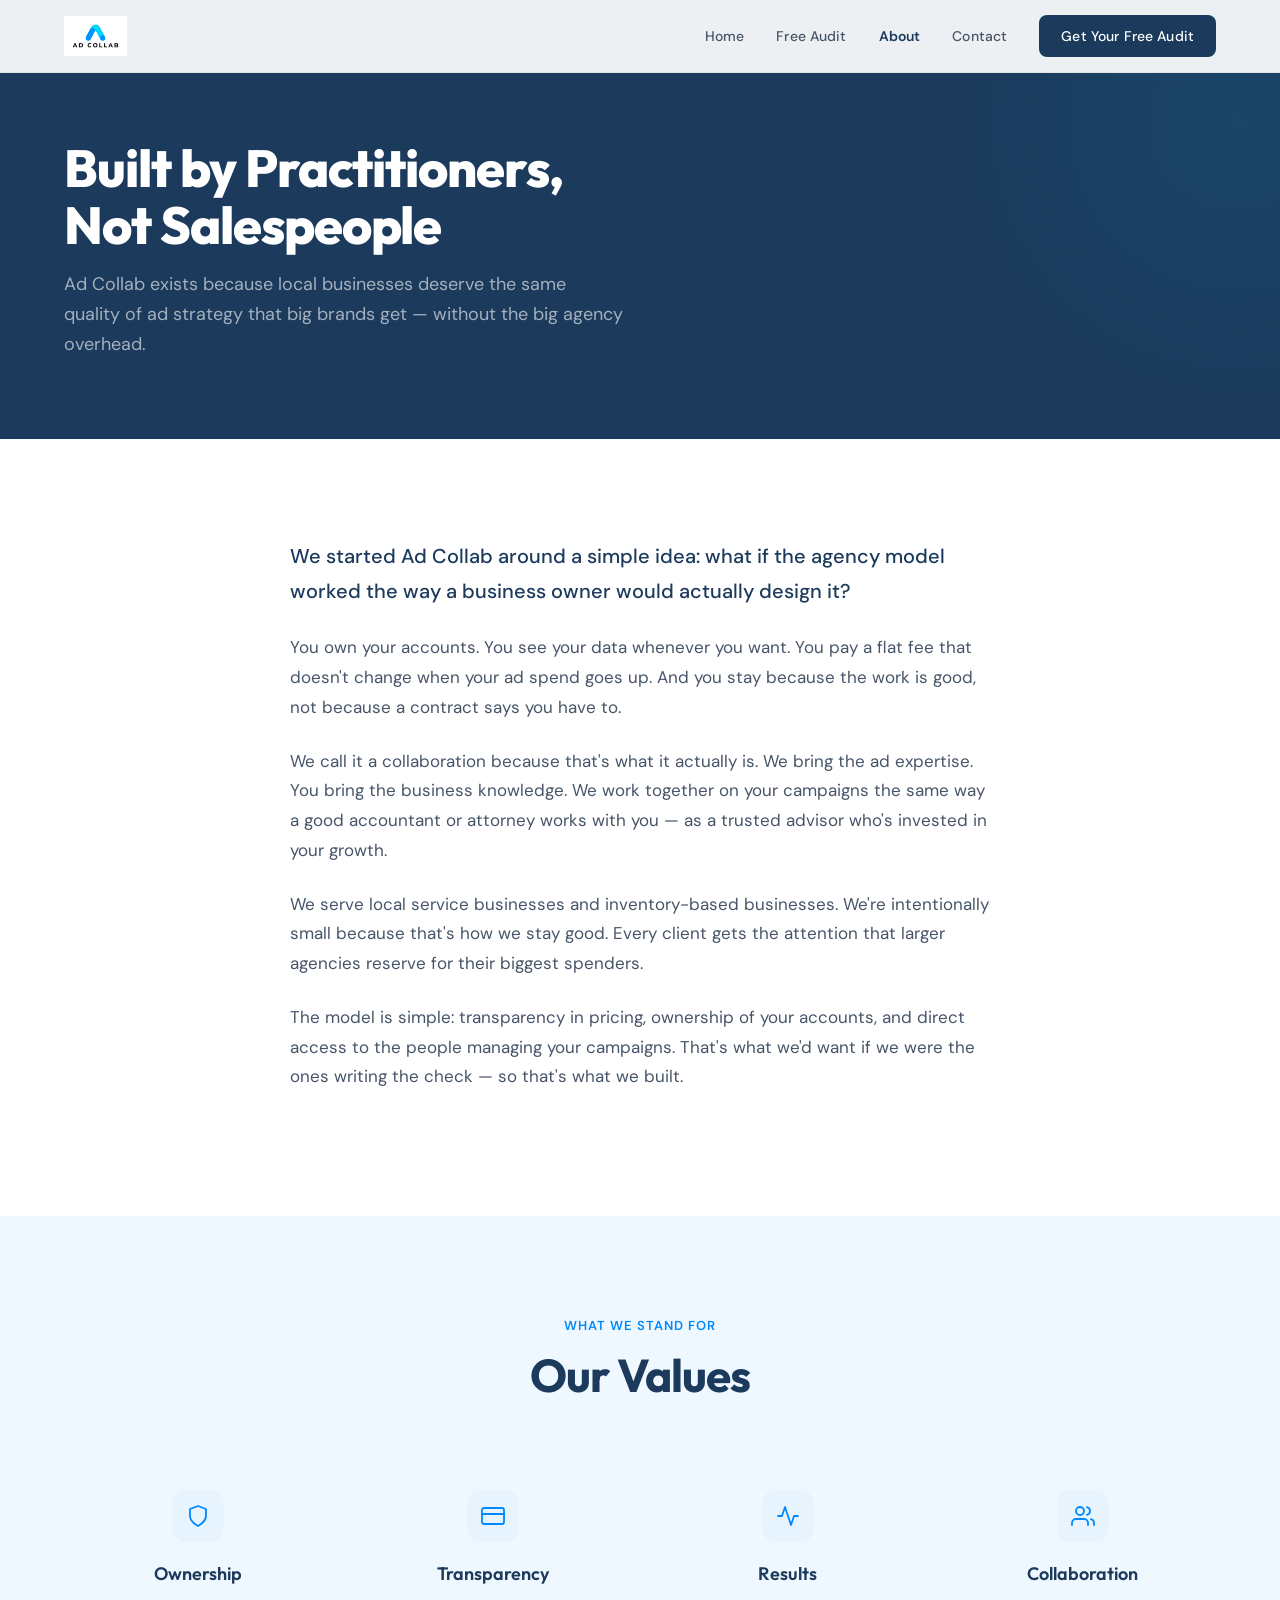
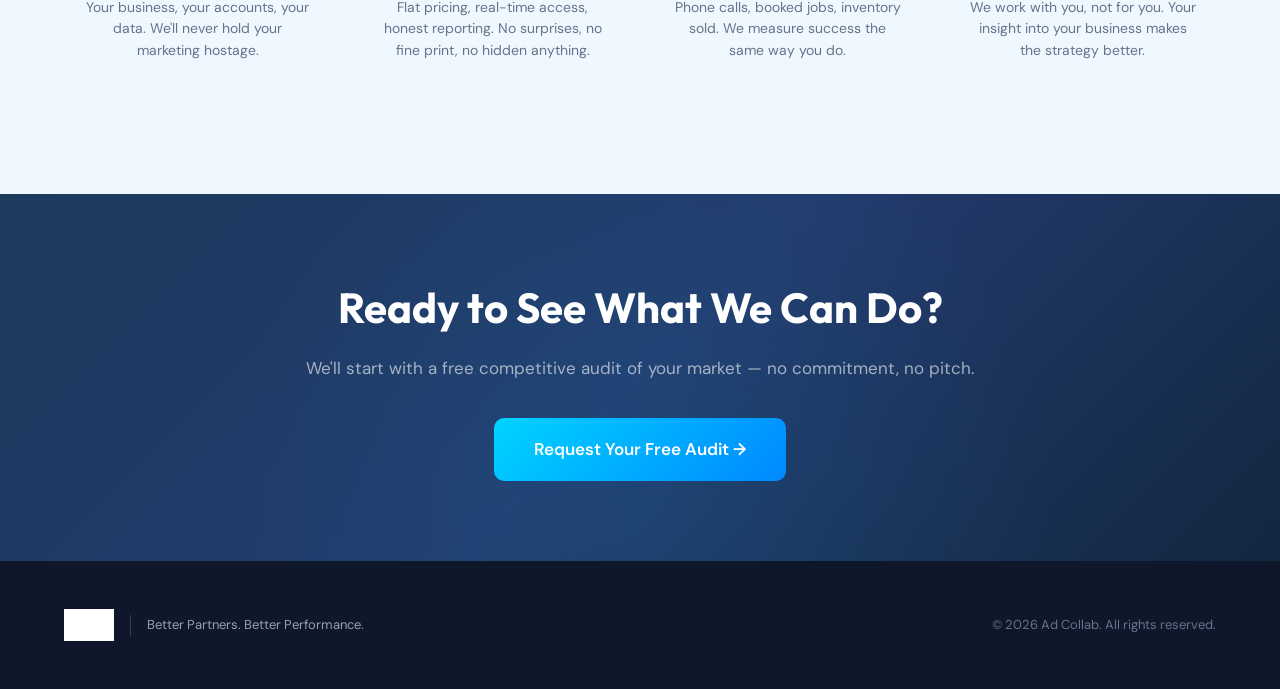
==== about.html @ b92107bd "Initial commit via Netlify" ====
<!DOCTYPE html>
<html lang="en">
<head>
  <meta charset="UTF-8">
  <meta name="viewport" content="width=device-width, initial-scale=1.0">
  <title>About — Ad Collab</title>
  <meta name="description" content="Ad Collab exists because local businesses deserve enterprise-quality ad strategy without the enterprise overhead.">
  <link rel="stylesheet" href="styles.css">
</head>
<body>

<!-- ══════════ NAVIGATION ══════════ -->
<nav class="nav" id="nav">
  <div class="nav-inner">
    <a href="/"><img src="images/logo.png" alt="Ad Collab" class="nav-logo"></a>
    <button class="nav-toggle" id="navToggle" aria-label="Menu">
      <span></span><span></span><span></span>
    </button>
    <ul class="nav-links" id="navLinks">
      <li><a href="/">Home</a></li>
      <li><a href="audit.html">Free Audit</a></li>
      <li><a href="about.html" class="active">About</a></li>
      <li><a href="contact.html">Contact</a></li>
      <li><a href="audit.html" class="nav-cta">Get Your Free Audit</a></li>
    </ul>
  </div>
</nav>

<!-- ══════════ PAGE HERO ══════════ -->
<section class="page-hero">
  <div class="container">
    <h1>Built by Practitioners,<br>Not Salespeople</h1>
    <p>Ad Collab exists because local businesses deserve the same quality of ad strategy that big brands get — without the big agency overhead.</p>
  </div>
</section>

<!-- ══════════ THE STORY ══════════ -->
<section class="section">
  <div class="container">
    <div class="story-content reveal">
      <p>We started Ad Collab around a simple idea: what if the agency model worked the way a business owner would actually design it?</p>

      <p>You own your accounts. You see your data whenever you want. You pay a flat fee that doesn't change when your ad spend goes up. And you stay because the work is good, not because a contract says you have to.</p>

      <p>We call it a collaboration because that's what it actually is. We bring the ad expertise. You bring the business knowledge. We work together on your campaigns the same way a good accountant or attorney works with you — as a trusted advisor who's invested in your growth.</p>

      <p>We serve local service businesses and inventory-based businesses. We're intentionally small because that's how we stay good. Every client gets the attention that larger agencies reserve for their biggest spenders.</p>

      <p>The model is simple: transparency in pricing, ownership of your accounts, and direct access to the people managing your campaigns. That's what we'd want if we were the ones writing the check — so that's what we built.</p>
    </div>
  </div>
</section>

<!-- ══════════ VALUES ══════════ -->
<section class="section section--light">
  <div class="container">
    <div class="section-header centered reveal">
      <div class="section-label">What We Stand For</div>
      <h2 class="section-title">Our Values</h2>
    </div>
    <div class="values-grid reveal">
      <div class="value-card">
        <div class="value-icon">
          <svg viewBox="0 0 24 24"><path d="M12 22s8-4 8-10V5l-8-3-8 3v7c0 6 8 10 8 10z"/></svg>
        </div>
        <h3>Ownership</h3>
        <p>Your business, your accounts, your data. We'll never hold your marketing hostage.</p>
      </div>
      <div class="value-card">
        <div class="value-icon">
          <svg viewBox="0 0 24 24"><rect x="1" y="4" width="22" height="16" rx="2" ry="2"/><line x1="1" y1="10" x2="23" y2="10"/></svg>
        </div>
        <h3>Transparency</h3>
        <p>Flat pricing, real-time access, honest reporting. No surprises, no fine print, no hidden anything.</p>
      </div>
      <div class="value-card">
        <div class="value-icon">
          <svg viewBox="0 0 24 24"><polyline points="22 12 18 12 15 21 9 3 6 12 2 12"/></svg>
        </div>
        <h3>Results</h3>
        <p>Phone calls, booked jobs, inventory sold. We measure success the same way you do.</p>
      </div>
      <div class="value-card">
        <div class="value-icon">
          <svg viewBox="0 0 24 24"><path d="M17 21v-2a4 4 0 0 0-4-4H5a4 4 0 0 0-4 4v2"/><circle cx="9" cy="7" r="4"/><path d="M23 21v-2a4 4 0 0 0-3-3.87"/><path d="M16 3.13a4 4 0 0 1 0 7.75"/></svg>
        </div>
        <h3>Collaboration</h3>
        <p>We work with you, not for you. Your insight into your business makes the strategy better.</p>
      </div>
    </div>
  </div>
</section>

<!-- ══════════ CTA BANNER ══════════ -->
<section class="cta-banner">
  <div class="container reveal">
    <h2>Ready to See What We Can Do?</h2>
    <p>We'll start with a free competitive audit of your market — no commitment, no pitch.</p>
    <a href="audit.html" class="btn-primary">Request Your Free Audit →</a>
  </div>
</section>

<!-- ══════════ FOOTER ══════════ -->
<footer class="footer">
  <div class="footer-inner">
    <div class="footer-brand">
      <img src="images/logo.png" alt="Ad Collab" class="footer-logo">
      <span class="footer-tagline">Better Partners. Better Performance.</span>
    </div>
    <div class="footer-right">© 2026 Ad Collab. All rights reserved.</div>
  </div>
</footer>

<script>
  const nav = document.getElementById('nav');
  window.addEventListener('scroll', () => nav.classList.toggle('scrolled', window.scrollY > 10));
  const toggle = document.getElementById('navToggle');
  const links = document.getElementById('navLinks');
  toggle.addEventListener('click', () => links.classList.toggle('open'));

  const reveals = document.querySelectorAll('.reveal');
  const observer = new IntersectionObserver((entries) => {
    entries.forEach(entry => { if (entry.isIntersecting) { entry.target.classList.add('visible'); observer.unobserve(entry.target); } });
  }, { threshold: 0.15 });
  reveals.forEach(el => observer.observe(el));
</script>

</body>
</html>
---- styles.css ----
/* ═══════════════════════════════════════
   AD COLLAB — SITE STYLES
   Brand: Navy #1B3A5C | Blue #0088FF | Cyan #00D4FF
   ═══════════════════════════════════════ */

@import url('https://fonts.googleapis.com/css2?family=Outfit:wght@300;400;500;600;700;800&family=DM+Sans:ital,wght@0,400;0,500;0,600;0,700;1,400&display=swap');

:root {
  --navy: #1B3A5C;
  --deep-navy: #233B6E;
  --navy-dark: #122740;
  --blue: #0088FF;
  --cyan: #00D4FF;
  --light-blue: #E8F4FD;
  --ice: #F0F8FF;
  --white: #FFFFFF;
  --gray-50: #F8FAFC;
  --gray-100: #F1F5F9;
  --gray-200: #E2E8F0;
  --gray-300: #CBD5E1;
  --gray-400: #94A3B8;
  --gray-500: #64748B;
  --gray-600: #475569;
  --gray-700: #334155;
  --gray-800: #1E293B;
  --gray-900: #0F172A;
  --green: #22C55E;
  --font-display: 'Outfit', sans-serif;
  --font-body: 'DM Sans', sans-serif;
  --shadow-sm: 0 1px 3px rgba(27,58,92,0.06);
  --shadow-md: 0 4px 16px rgba(27,58,92,0.08);
  --shadow-lg: 0 12px 40px rgba(27,58,92,0.12);
  --shadow-xl: 0 20px 60px rgba(27,58,92,0.16);
  --radius: 12px;
  --radius-lg: 20px;
  --transition: 0.3s cubic-bezier(0.4, 0, 0.2, 1);
  --max-width: 1200px;
}

*, *::before, *::after { box-sizing: border-box; margin: 0; padding: 0; }

html { scroll-behavior: smooth; }

body {
  font-family: var(--font-body);
  color: var(--gray-800);
  background: var(--white);
  -webkit-font-smoothing: antialiased;
  -moz-osx-font-smoothing: grayscale;
  line-height: 1.6;
}

img { max-width: 100%; display: block; }
a { text-decoration: none; color: inherit; }

/* ── Utility ── */
.container { max-width: var(--max-width); margin: 0 auto; padding: 0 24px; }

/* ── Scroll Reveal ── */
.reveal {
  opacity: 0;
  transform: translateY(32px);
  transition: opacity 0.7s ease, transform 0.7s ease;
}
.reveal.visible {
  opacity: 1;
  transform: translateY(0);
}

/* ════════════════════════════════════════
   NAVIGATION
   ════════════════════════════════════════ */
.nav {
  position: fixed;
  top: 0; left: 0; right: 0;
  z-index: 1000;
  background: rgba(255,255,255,0.92);
  backdrop-filter: blur(12px);
  -webkit-backdrop-filter: blur(12px);
  border-bottom: 1px solid rgba(27,58,92,0.06);
  transition: box-shadow var(--transition);
}
.nav.scrolled { box-shadow: var(--shadow-md); }
.nav-inner {
  max-width: var(--max-width);
  margin: 0 auto;
  padding: 0 24px;
  display: flex;
  align-items: center;
  justify-content: space-between;
  height: 72px;
}
.nav-logo { height: 40px; width: auto; }
.nav-links { display: flex; align-items: center; gap: 32px; list-style: none; }
.nav-links a {
  font-family: var(--font-body);
  font-size: 14px;
  font-weight: 500;
  color: var(--gray-600);
  transition: color var(--transition);
  letter-spacing: 0.01em;
}
.nav-links a:hover { color: var(--navy); }
.nav-links a.active { color: var(--navy); font-weight: 600; }
.nav-cta {
  display: inline-flex;
  align-items: center;
  padding: 10px 22px;
  background: var(--navy);
  color: var(--white) !important;
  font-family: var(--font-body);
  font-size: 14px;
  font-weight: 600;
  border-radius: 8px;
  transition: background var(--transition), transform var(--transition), box-shadow var(--transition);
}
.nav-cta:hover {
  background: var(--deep-navy);
  transform: translateY(-1px);
  box-shadow: var(--shadow-md);
  color: var(--white) !important;
}

/* Mobile nav */
.nav-toggle { display: none; background: none; border: none; cursor: pointer; padding: 8px; }
.nav-toggle span {
  display: block; width: 24px; height: 2px; background: var(--navy);
  margin: 5px 0; transition: var(--transition);
}

@media (max-width: 768px) {
  .nav-toggle { display: block; }
  .nav-links {
    position: fixed;
    top: 72px; left: 0; right: 0;
    background: var(--white);
    flex-direction: column;
    padding: 24px;
    gap: 20px;
    border-bottom: 1px solid var(--gray-200);
    transform: translateY(-120%);
    transition: transform var(--transition);
  }
  .nav-links.open { transform: translateY(0); }
}

/* ════════════════════════════════════════
   HERO SECTION
   ════════════════════════════════════════ */
.hero {
  position: relative;
  min-height: 92vh;
  display: flex;
  align-items: center;
  background: var(--navy);
  overflow: hidden;
  padding-top: 72px;
}
.hero::before {
  content: '';
  position: absolute;
  top: -40%; right: -20%;
  width: 800px; height: 800px;
  background: radial-gradient(circle, rgba(0,212,255,0.08) 0%, transparent 70%);
  pointer-events: none;
}
.hero::after {
  content: '';
  position: absolute;
  bottom: -20%; left: -10%;
  width: 600px; height: 600px;
  background: radial-gradient(circle, rgba(0,136,255,0.06) 0%, transparent 70%);
  pointer-events: none;
}
.hero-content {
  position: relative;
  z-index: 1;
  max-width: 780px;
  padding: 80px 0;
}
.hero-label {
  display: inline-flex;
  align-items: center;
  gap: 8px;
  padding: 6px 16px;
  background: rgba(0,212,255,0.1);
  border: 1px solid rgba(0,212,255,0.2);
  border-radius: 100px;
  font-family: var(--font-body);
  font-size: 13px;
  font-weight: 600;
  color: var(--cyan);
  letter-spacing: 0.04em;
  text-transform: uppercase;
  margin-bottom: 28px;
}
.hero-label span {
  width: 6px; height: 6px;
  background: var(--cyan);
  border-radius: 50%;
}
.hero h1 {
  font-family: var(--font-display);
  font-size: clamp(42px, 5.5vw, 68px);
  font-weight: 800;
  color: var(--white);
  line-height: 1.08;
  letter-spacing: -0.03em;
  margin-bottom: 24px;
}
.hero h1 em {
  font-style: normal;
  background: linear-gradient(135deg, var(--cyan), var(--blue));
  -webkit-background-clip: text;
  -webkit-text-fill-color: transparent;
  background-clip: text;
}
.hero p {
  font-size: 19px;
  color: rgba(255,255,255,0.7);
  line-height: 1.65;
  max-width: 580px;
  margin-bottom: 40px;
}
.hero-buttons { display: flex; gap: 16px; flex-wrap: wrap; }
.btn-primary {
  display: inline-flex;
  align-items: center;
  gap: 8px;
  padding: 16px 32px;
  background: linear-gradient(135deg, var(--cyan), var(--blue));
  color: var(--white);
  font-family: var(--font-body);
  font-size: 16px;
  font-weight: 600;
  border-radius: 10px;
  border: none;
  cursor: pointer;
  transition: transform var(--transition), box-shadow var(--transition);
}
.btn-primary:hover {
  transform: translateY(-2px);
  box-shadow: 0 8px 30px rgba(0,136,255,0.3);
}
.btn-outline {
  display: inline-flex;
  align-items: center;
  gap: 8px;
  padding: 16px 32px;
  background: transparent;
  color: var(--white);
  font-family: var(--font-body);
  font-size: 16px;
  font-weight: 500;
  border-radius: 10px;
  border: 1.5px solid rgba(255,255,255,0.25);
  cursor: pointer;
  transition: border-color var(--transition), background var(--transition);
}
.btn-outline:hover {
  border-color: rgba(255,255,255,0.5);
  background: rgba(255,255,255,0.05);
}

/* ════════════════════════════════════════
   SECTION STYLES
   ════════════════════════════════════════ */
.section {
  padding: 100px 0;
}
.section-label {
  font-family: var(--font-body);
  font-size: 13px;
  font-weight: 600;
  color: var(--blue);
  letter-spacing: 0.08em;
  text-transform: uppercase;
  margin-bottom: 12px;
}
.section-title {
  font-family: var(--font-display);
  font-size: clamp(32px, 4vw, 46px);
  font-weight: 700;
  color: var(--navy);
  line-height: 1.15;
  letter-spacing: -0.02em;
  margin-bottom: 16px;
}
.section-subtitle {
  font-size: 17px;
  color: var(--gray-500);
  max-width: 560px;
  line-height: 1.65;
}
.section-header {
  margin-bottom: 56px;
}
.section-header.centered {
  text-align: center;
}
.section-header.centered .section-subtitle {
  margin: 0 auto;
}

.section--light { background: var(--ice); }
.section--navy { background: var(--navy); }
.section--navy .section-label { color: var(--cyan); }
.section--navy .section-title { color: var(--white); }
.section--navy .section-subtitle { color: rgba(255,255,255,0.6); }
.section--gradient { background: linear-gradient(135deg, var(--navy) 0%, var(--deep-navy) 100%); }

/* ════════════════════════════════════════
   DIFFERENTIATOR CARDS
   ════════════════════════════════════════ */
.diff-grid {
  display: grid;
  grid-template-columns: repeat(3, 1fr);
  gap: 20px;
}
@media (max-width: 960px) { .diff-grid { grid-template-columns: repeat(3, 1fr); } }
@media (max-width: 600px) { .diff-grid { grid-template-columns: 1fr 1fr; } }

.diff-card {
  background: var(--white);
  border: 1px solid var(--gray-200);
  border-radius: var(--radius);
  padding: 28px 24px;
  transition: transform var(--transition), box-shadow var(--transition), border-color var(--transition);
}
.diff-card:hover {
  transform: translateY(-4px);
  box-shadow: var(--shadow-lg);
  border-color: var(--blue);
}
.diff-icon {
  width: 44px; height: 44px;
  display: flex;
  align-items: center;
  justify-content: center;
  background: var(--light-blue);
  border-radius: 10px;
  margin-bottom: 18px;
}
.diff-icon svg { width: 22px; height: 22px; stroke: var(--blue); fill: none; stroke-width: 1.8; stroke-linecap: round; stroke-linejoin: round; }
.diff-card h3 {
  font-family: var(--font-display);
  font-size: 16px;
  font-weight: 600;
  color: var(--navy);
  margin-bottom: 8px;
  line-height: 1.3;
}
.diff-card p {
  font-size: 14px;
  color: var(--gray-500);
  line-height: 1.55;
}

/* ════════════════════════════════════════
   DIVISION CARDS
   ════════════════════════════════════════ */
.div-grid {
  display: grid;
  grid-template-columns: 1fr 1fr;
  gap: 28px;
}
@media (max-width: 700px) { .div-grid { grid-template-columns: 1fr; } }

.div-card {
  position: relative;
  background: var(--white);
  border: 1px solid var(--gray-200);
  border-radius: var(--radius-lg);
  padding: 44px 36px;
  overflow: hidden;
  transition: transform var(--transition), box-shadow var(--transition);
}
.div-card:hover {
  transform: translateY(-4px);
  box-shadow: var(--shadow-xl);
}
.div-card::before {
  content: '';
  position: absolute;
  top: 0; left: 0; right: 0;
  height: 4px;
  background: linear-gradient(90deg, var(--blue), var(--cyan));
}
.div-card .div-label {
  display: inline-block;
  font-family: var(--font-body);
  font-size: 12px;
  font-weight: 600;
  letter-spacing: 0.08em;
  text-transform: uppercase;
  color: var(--blue);
  background: var(--light-blue);
  padding: 5px 12px;
  border-radius: 6px;
  margin-bottom: 20px;
}
.div-card h3 {
  font-family: var(--font-display);
  font-size: 24px;
  font-weight: 700;
  color: var(--navy);
  margin-bottom: 14px;
  line-height: 1.2;
}
.div-card p {
  font-size: 15px;
  color: var(--gray-500);
  line-height: 1.65;
  margin-bottom: 24px;
}
.div-card ul {
  list-style: none;
  margin-bottom: 28px;
}
.div-card ul li {
  position: relative;
  padding-left: 22px;
  font-size: 14px;
  color: var(--gray-600);
  margin-bottom: 8px;
}
.div-card ul li::before {
  content: '';
  position: absolute;
  left: 0; top: 7px;
  width: 8px; height: 8px;
  background: var(--cyan);
  border-radius: 50%;
}

/* ════════════════════════════════════════
   TIMELINE (How It Works)
   ════════════════════════════════════════ */
.timeline-grid {
  display: grid;
  grid-template-columns: repeat(4, 1fr);
  gap: 0;
  position: relative;
}
@media (max-width: 700px) { .timeline-grid { grid-template-columns: 1fr 1fr; gap: 32px 0; } }

.timeline-step { text-align: center; padding: 0 20px; position: relative; }
.timeline-step::after {
  content: '';
  position: absolute;
  top: 28px;
  right: -50%;
  width: 100%;
  height: 2px;
  background: rgba(255,255,255,0.15);
}
.timeline-step:last-child::after { display: none; }
.timeline-num {
  display: inline-flex;
  align-items: center;
  justify-content: center;
  width: 56px; height: 56px;
  border-radius: 50%;
  font-family: var(--font-display);
  font-size: 22px;
  font-weight: 700;
  margin-bottom: 20px;
  position: relative;
  z-index: 1;
}
.timeline-num.blue { background: var(--blue); color: var(--white); }
.timeline-num.cyan { background: var(--cyan); color: var(--navy); }
.timeline-num.green { background: var(--green); color: var(--white); }
.timeline-step h3 {
  font-family: var(--font-display);
  font-size: 17px;
  font-weight: 600;
  color: var(--white);
  margin-bottom: 6px;
}
.timeline-step .timeline-time {
  font-size: 13px;
  font-weight: 600;
  color: var(--cyan);
  letter-spacing: 0.03em;
  margin-bottom: 10px;
}
.timeline-step p {
  font-size: 14px;
  color: rgba(255,255,255,0.55);
  line-height: 1.55;
}

/* ════════════════════════════════════════
   PRICING
   ════════════════════════════════════════ */
.pricing-grid {
  display: grid;
  grid-template-columns: repeat(3, 1fr);
  gap: 24px;
}
@media (max-width: 700px) { .pricing-grid { grid-template-columns: 1fr; max-width: 400px; margin: 0 auto; } }

.pricing-card {
  background: var(--white);
  border: 1.5px solid var(--gray-200);
  border-radius: var(--radius-lg);
  padding: 36px 28px;
  text-align: center;
  transition: transform var(--transition), box-shadow var(--transition);
  position: relative;
}
.pricing-card:hover {
  transform: translateY(-4px);
  box-shadow: var(--shadow-lg);
}
.pricing-card.featured {
  border-color: var(--blue);
  box-shadow: var(--shadow-lg);
}
.pricing-card.featured::before {
  content: 'Most Popular';
  position: absolute;
  top: -13px; left: 50%;
  transform: translateX(-50%);
  background: var(--blue);
  color: var(--white);
  font-family: var(--font-body);
  font-size: 11px;
  font-weight: 600;
  letter-spacing: 0.06em;
  text-transform: uppercase;
  padding: 4px 16px;
  border-radius: 100px;
}
.pricing-tier {
  font-family: var(--font-body);
  font-size: 13px;
  font-weight: 600;
  color: var(--blue);
  letter-spacing: 0.06em;
  text-transform: uppercase;
  margin-bottom: 8px;
}
.pricing-price {
  font-family: var(--font-display);
  font-size: 42px;
  font-weight: 800;
  color: var(--navy);
  line-height: 1;
  margin-bottom: 4px;
}
.pricing-price span { font-size: 18px; font-weight: 500; color: var(--gray-400); }
.pricing-spend {
  font-size: 14px;
  color: var(--gray-400);
  margin-bottom: 24px;
}
.pricing-features {
  list-style: none;
  text-align: left;
  margin-bottom: 28px;
}
.pricing-features li {
  position: relative;
  padding-left: 24px;
  font-size: 14px;
  color: var(--gray-600);
  margin-bottom: 10px;
  line-height: 1.5;
}
.pricing-features li::before {
  content: '✓';
  position: absolute;
  left: 0;
  color: var(--cyan);
  font-weight: 700;
}
.pricing-note {
  font-size: 14px;
  color: var(--gray-400);
  font-style: italic;
  max-width: 700px;
  margin: 32px auto 0;
  text-align: center;
  line-height: 1.6;
}

/* ════════════════════════════════════════
   CTA BANNER
   ════════════════════════════════════════ */
.cta-banner {
  position: relative;
  background: linear-gradient(135deg, var(--navy) 0%, var(--deep-navy) 50%, var(--navy-dark) 100%);
  padding: 80px 0;
  text-align: center;
  overflow: hidden;
}
.cta-banner::before {
  content: '';
  position: absolute;
  top: -50%; left: 50%;
  transform: translateX(-50%);
  width: 1000px; height: 1000px;
  background: radial-gradient(circle, rgba(0,212,255,0.08) 0%, transparent 60%);
  pointer-events: none;
}
.cta-banner h2 {
  font-family: var(--font-display);
  font-size: clamp(30px, 3.5vw, 42px);
  font-weight: 700;
  color: var(--white);
  margin-bottom: 14px;
  position: relative;
}
.cta-banner p {
  font-size: 17px;
  color: rgba(255,255,255,0.6);
  margin-bottom: 36px;
  position: relative;
}
.cta-banner .btn-primary { position: relative; font-size: 17px; padding: 18px 40px; }

/* ════════════════════════════════════════
   FOOTER
   ════════════════════════════════════════ */
.footer {
  background: var(--gray-900);
  padding: 48px 0;
}
.footer-inner {
  max-width: var(--max-width);
  margin: 0 auto;
  padding: 0 24px;
  display: flex;
  align-items: center;
  justify-content: space-between;
  flex-wrap: wrap;
  gap: 20px;
}
.footer-brand { display: flex; align-items: center; gap: 16px; }
.footer-logo { height: 32px; width: auto; filter: brightness(0) invert(1); }
.footer-tagline {
  font-size: 13px;
  color: var(--gray-400);
  border-left: 1px solid var(--gray-700);
  padding-left: 16px;
}
.footer-right {
  font-size: 13px;
  color: var(--gray-500);
}
@media (max-width: 600px) {
  .footer-inner { flex-direction: column; text-align: center; }
  .footer-brand { flex-direction: column; }
  .footer-tagline { border: none; padding: 0; }
}

/* ════════════════════════════════════════
   PAGE HERO (subpages)
   ════════════════════════════════════════ */
.page-hero {
  padding: 140px 0 80px;
  background: var(--navy);
  position: relative;
  overflow: hidden;
}
.page-hero::before {
  content: '';
  position: absolute;
  top: -40%; right: -20%;
  width: 600px; height: 600px;
  background: radial-gradient(circle, rgba(0,212,255,0.07) 0%, transparent 70%);
  pointer-events: none;
}
.page-hero h1 {
  font-family: var(--font-display);
  font-size: clamp(36px, 4.5vw, 52px);
  font-weight: 800;
  color: var(--white);
  line-height: 1.1;
  letter-spacing: -0.02em;
  margin-bottom: 16px;
  position: relative;
}
.page-hero p {
  font-size: 18px;
  color: rgba(255,255,255,0.6);
  max-width: 560px;
  line-height: 1.65;
  position: relative;
}

/* ════════════════════════════════════════
   PROOF BAR (audit page)
   ════════════════════════════════════════ */
.proof-bar {
  display: flex;
  gap: 32px;
  margin-top: 32px;
}
.proof-item {
  display: flex;
  align-items: center;
  gap: 8px;
  font-size: 14px;
  font-weight: 600;
  color: var(--cyan);
}
.proof-dot {
  width: 8px; height: 8px;
  border-radius: 50%;
  background: var(--cyan);
}
@media (max-width: 500px) { .proof-bar { flex-direction: column; gap: 12px; } }

/* ════════════════════════════════════════
   FORM EMBED
   ════════════════════════════════════════ */
.form-section { padding: 80px 0; }
.form-wrap {
  max-width: 560px;
  margin: 0 auto;
}

/* ════════════════════════════════════════
   VALUES GRID
   ════════════════════════════════════════ */
.values-grid {
  display: grid;
  grid-template-columns: repeat(4, 1fr);
  gap: 28px;
}
@media (max-width: 700px) { .values-grid { grid-template-columns: 1fr 1fr; } }

.value-card { text-align: center; padding: 32px 20px; }
.value-icon {
  width: 52px; height: 52px;
  display: flex;
  align-items: center;
  justify-content: center;
  background: var(--light-blue);
  border-radius: 14px;
  margin: 0 auto 18px;
}
.value-icon svg { width: 24px; height: 24px; stroke: var(--blue); fill: none; stroke-width: 1.8; stroke-linecap: round; stroke-linejoin: round; }
.value-card h3 {
  font-family: var(--font-display);
  font-size: 18px;
  font-weight: 600;
  color: var(--navy);
  margin-bottom: 8px;
}
.value-card p {
  font-size: 14px;
  color: var(--gray-500);
  line-height: 1.55;
}

/* ════════════════════════════════════════
   CONTACT LAYOUT
   ════════════════════════════════════════ */
.contact-grid {
  display: grid;
  grid-template-columns: 1fr 1fr;
  gap: 60px;
  align-items: start;
}
@media (max-width: 768px) { .contact-grid { grid-template-columns: 1fr; gap: 40px; } }

.contact-info h3 {
  font-family: var(--font-display);
  font-size: 22px;
  font-weight: 700;
  color: var(--navy);
  margin-bottom: 20px;
}
.contact-item {
  display: flex;
  align-items: flex-start;
  gap: 14px;
  margin-bottom: 24px;
}
.contact-item-icon {
  width: 40px; height: 40px;
  display: flex;
  align-items: center;
  justify-content: center;
  background: var(--light-blue);
  border-radius: 10px;
  flex-shrink: 0;
}
.contact-item-icon svg { width: 20px; height: 20px; stroke: var(--blue); fill: none; stroke-width: 1.8; stroke-linecap: round; stroke-linejoin: round; }
.contact-item-label {
  font-size: 12px;
  font-weight: 600;
  color: var(--gray-400);
  text-transform: uppercase;
  letter-spacing: 0.06em;
  margin-bottom: 2px;
}
.contact-item-value {
  font-size: 16px;
  color: var(--navy);
  font-weight: 500;
}

/* ════════════════════════════════════════
   ABOUT STORY
   ════════════════════════════════════════ */
.story-content {
  max-width: 700px;
  margin: 0 auto;
}
.story-content p {
  font-size: 17px;
  color: var(--gray-600);
  line-height: 1.75;
  margin-bottom: 24px;
}
.story-content p:first-child {
  font-size: 20px;
  color: var(--navy);
  font-weight: 500;
}

/* ════════════════════════════════════════
   AUDIT PAGE — WHAT YOU GET
   ════════════════════════════════════════ */
.audit-features {
  display: grid;
  grid-template-columns: repeat(4, 1fr);
  gap: 24px;
}
@media (max-width: 700px) { .audit-features { grid-template-columns: 1fr 1fr; } }

.audit-feature {
  text-align: center;
  padding: 28px 16px;
  background: var(--white);
  border-radius: var(--radius);
  border: 1px solid var(--gray-200);
}
.audit-feature-icon {
  width: 48px; height: 48px;
  display: flex;
  align-items: center;
  justify-content: center;
  background: var(--light-blue);
  border-radius: 12px;
  margin: 0 auto 16px;
}
.audit-feature-icon svg { width: 24px; height: 24px; stroke: var(--blue); fill: none; stroke-width: 1.8; stroke-linecap: round; stroke-linejoin: round; }
.audit-feature h4 {
  font-family: var(--font-display);
  font-size: 15px;
  font-weight: 600;
  color: var(--navy);
  margin-bottom: 6px;
}
.audit-feature p {
  font-size: 13px;
  color: var(--gray-500);
  line-height: 1.5;
}

/* ════════════════════════════════════════
   INLINE FORM STYLES
   (matching the standalone forms)
   ════════════════════════════════════════ */
.ac-field { margin-bottom: 20px; }
.ac-field label {
  display: block;
  font-size: 13px;
  font-weight: 600;
  color: var(--navy);
  margin-bottom: 6px;
}
.ac-field label .ac-required { color: var(--blue); margin-left: 2px; }
.ac-field label .ac-optional { color: var(--gray-400); font-weight: 400; font-size: 12px; margin-left: 4px; }
.ac-field input,
.ac-field select,
.ac-field textarea {
  width: 100%;
  padding: 12px 14px;
  font-family: var(--font-body);
  font-size: 15px;
  color: var(--gray-800);
  background: var(--gray-50);
  border: 1.5px solid var(--gray-200);
  border-radius: 10px;
  outline: none;
  transition: border-color var(--transition), box-shadow var(--transition), background var(--transition);
  appearance: none;
  -webkit-appearance: none;
}
.ac-field input::placeholder,
.ac-field textarea::placeholder { color: var(--gray-400); }
.ac-field input:focus,
.ac-field select:focus,
.ac-field textarea:focus {
  border-color: var(--blue);
  background: var(--white);
  box-shadow: 0 0 0 3px rgba(0,136,255,0.1);
}
.ac-field textarea { resize: vertical; min-height: 80px; line-height: 1.5; }
.ac-field-row { display: grid; grid-template-columns: 1fr 1fr; gap: 16px; }
@media (max-width: 480px) { .ac-field-row { grid-template-columns: 1fr; gap: 0; } }
.ac-select-wrap { position: relative; }
.ac-select-wrap::after {
  content: '';
  position: absolute;
  right: 14px; top: 50%;
  transform: translateY(-50%);
  width: 0; height: 0;
  border-left: 5px solid transparent;
  border-right: 5px solid transparent;
  border-top: 6px solid var(--gray-400);
  pointer-events: none;
}
.ac-submit {
  width: 100%;
  padding: 14px 24px;
  font-family: var(--font-body);
  font-size: 15px;
  font-weight: 600;
  color: var(--white);
  background: var(--navy);
  border: none;
  border-radius: 10px;
  cursor: pointer;
  transition: background var(--transition), transform var(--transition), box-shadow var(--transition);
}
.ac-submit:hover { background: var(--deep-navy); box-shadow: var(--shadow-md); transform: translateY(-1px); }
.ac-submit:disabled { opacity: 0.6; cursor: not-allowed; transform: none; }

.ac-form-footer {
  text-align: center;
  margin-top: 16px;
  font-size: 12px;
  color: var(--gray-400);
}

.ac-success { display: none; text-align: center; padding: 48px 24px; }
.ac-success.visible { display: block; }
.ac-success-icon {
  width: 56px; height: 56px;
  background: linear-gradient(135deg, var(--blue), var(--cyan));
  border-radius: 50%;
  display: inline-flex;
  align-items: center;
  justify-content: center;
  margin-bottom: 20px;
}
.ac-success-icon svg { width: 28px; height: 28px; stroke: white; stroke-width: 2.5; fill: none; }
.ac-success h3 {
  font-family: var(--font-display);
  font-size: 20px;
  font-weight: 700;
  color: var(--navy);
  margin-bottom: 8px;
}
.ac-success p {
  font-size: 15px;
  color: var(--gray-600);
  line-height: 1.6;
  max-width: 380px;
  margin: 0 auto;
}
.ac-success .ac-timeline {
  display: inline-block;
  margin-top: 20px;
  padding: 10px 20px;
  background: var(--light-blue);
  border-radius: 8px;
  font-size: 14px;
  font-weight: 600;
  color: var(--navy);
}
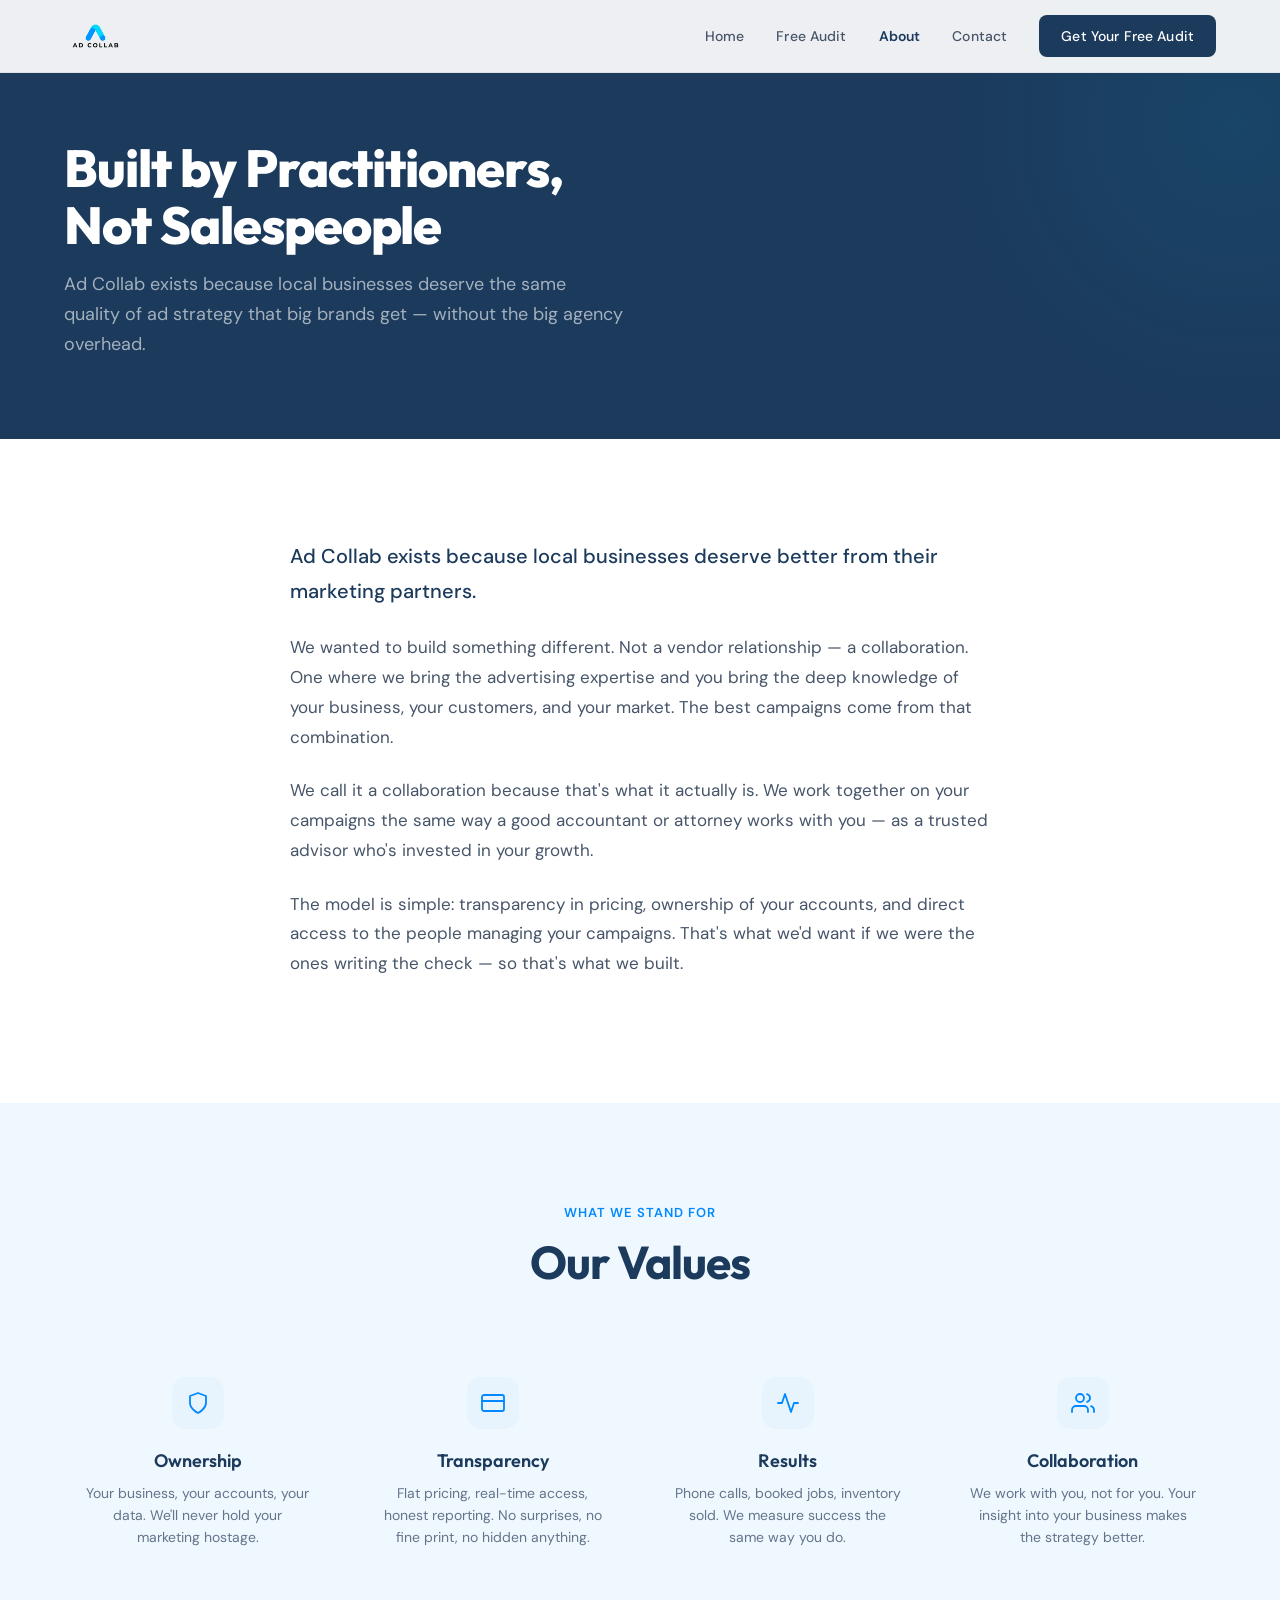
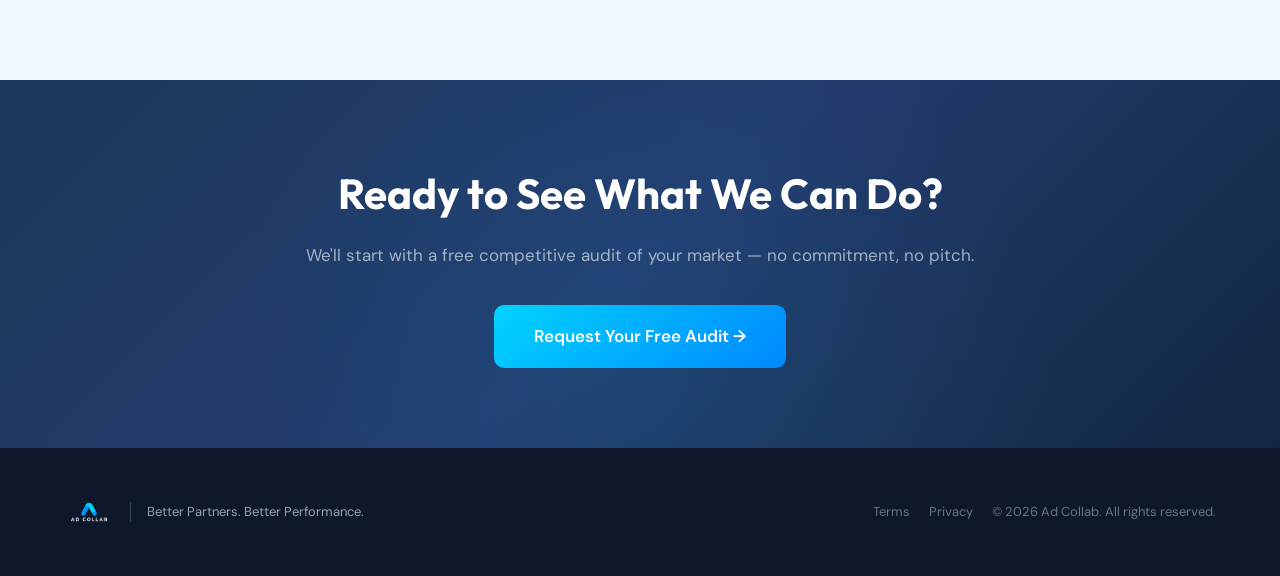
==== commit 850352d9: "Add files via upload" ====
--- a/about.html
+++ b/about.html
@@ -12,7 +12,7 @@
 <!-- ══════════ NAVIGATION ══════════ -->
 <nav class="nav" id="nav">
   <div class="nav-inner">
-    <a href="/"><img src="images/logo.png" alt="Ad Collab" class="nav-logo"></a>
+    <a href="/"><img src="images/logo-black.png" alt="Ad Collab" class="nav-logo"></a>
     <button class="nav-toggle" id="navToggle" aria-label="Menu">
       <span></span><span></span><span></span>
     </button>
@@ -38,13 +38,11 @@
 <section class="section">
   <div class="container">
     <div class="story-content reveal">
-      <p>We started Ad Collab around a simple idea: what if the agency model worked the way a business owner would actually design it?</p>
+      <p>Ad Collab exists because local businesses deserve better from their marketing partners.</p>
 
-      <p>You own your accounts. You see your data whenever you want. You pay a flat fee that doesn't change when your ad spend goes up. And you stay because the work is good, not because a contract says you have to.</p>
+      <p>We wanted to build something different. Not a vendor relationship — a collaboration. One where we bring the advertising expertise and you bring the deep knowledge of your business, your customers, and your market. The best campaigns come from that combination.</p>
 
-      <p>We call it a collaboration because that's what it actually is. We bring the ad expertise. You bring the business knowledge. We work together on your campaigns the same way a good accountant or attorney works with you — as a trusted advisor who's invested in your growth.</p>
-
-      <p>We serve local service businesses and inventory-based businesses. We're intentionally small because that's how we stay good. Every client gets the attention that larger agencies reserve for their biggest spenders.</p>
+      <p>We call it a collaboration because that's what it actually is. We work together on your campaigns the same way a good accountant or attorney works with you — as a trusted advisor who's invested in your growth.</p>
 
       <p>The model is simple: transparency in pricing, ownership of your accounts, and direct access to the people managing your campaigns. That's what we'd want if we were the ones writing the check — so that's what we built.</p>
     </div>
@@ -104,10 +102,14 @@
 <footer class="footer">
   <div class="footer-inner">
     <div class="footer-brand">
-      <img src="images/logo.png" alt="Ad Collab" class="footer-logo">
+      <img src="images/logo-white.png" alt="Ad Collab" class="footer-logo">
       <span class="footer-tagline">Better Partners. Better Performance.</span>
     </div>
-    <div class="footer-right">© 2026 Ad Collab. All rights reserved.</div>
+    <div class="footer-right">
+      <a href="terms.html" style="color: var(--gray-500); margin-right: 16px;">Terms</a>
+      <a href="privacy.html" style="color: var(--gray-500); margin-right: 16px;">Privacy</a>
+      <span>© 2026 Ad Collab. All rights reserved.</span>
+    </div>
   </div>
 </footer>
 
--- a/styles.css
+++ b/styles.css
@@ -639,7 +639,7 @@
   gap: 20px;
 }
 .footer-brand { display: flex; align-items: center; gap: 16px; }
-.footer-logo { height: 32px; width: auto; filter: brightness(0) invert(1); }
+.footer-logo { height: 32px; width: auto; }
 .footer-tagline {
   font-size: 13px;
   color: var(--gray-400);
